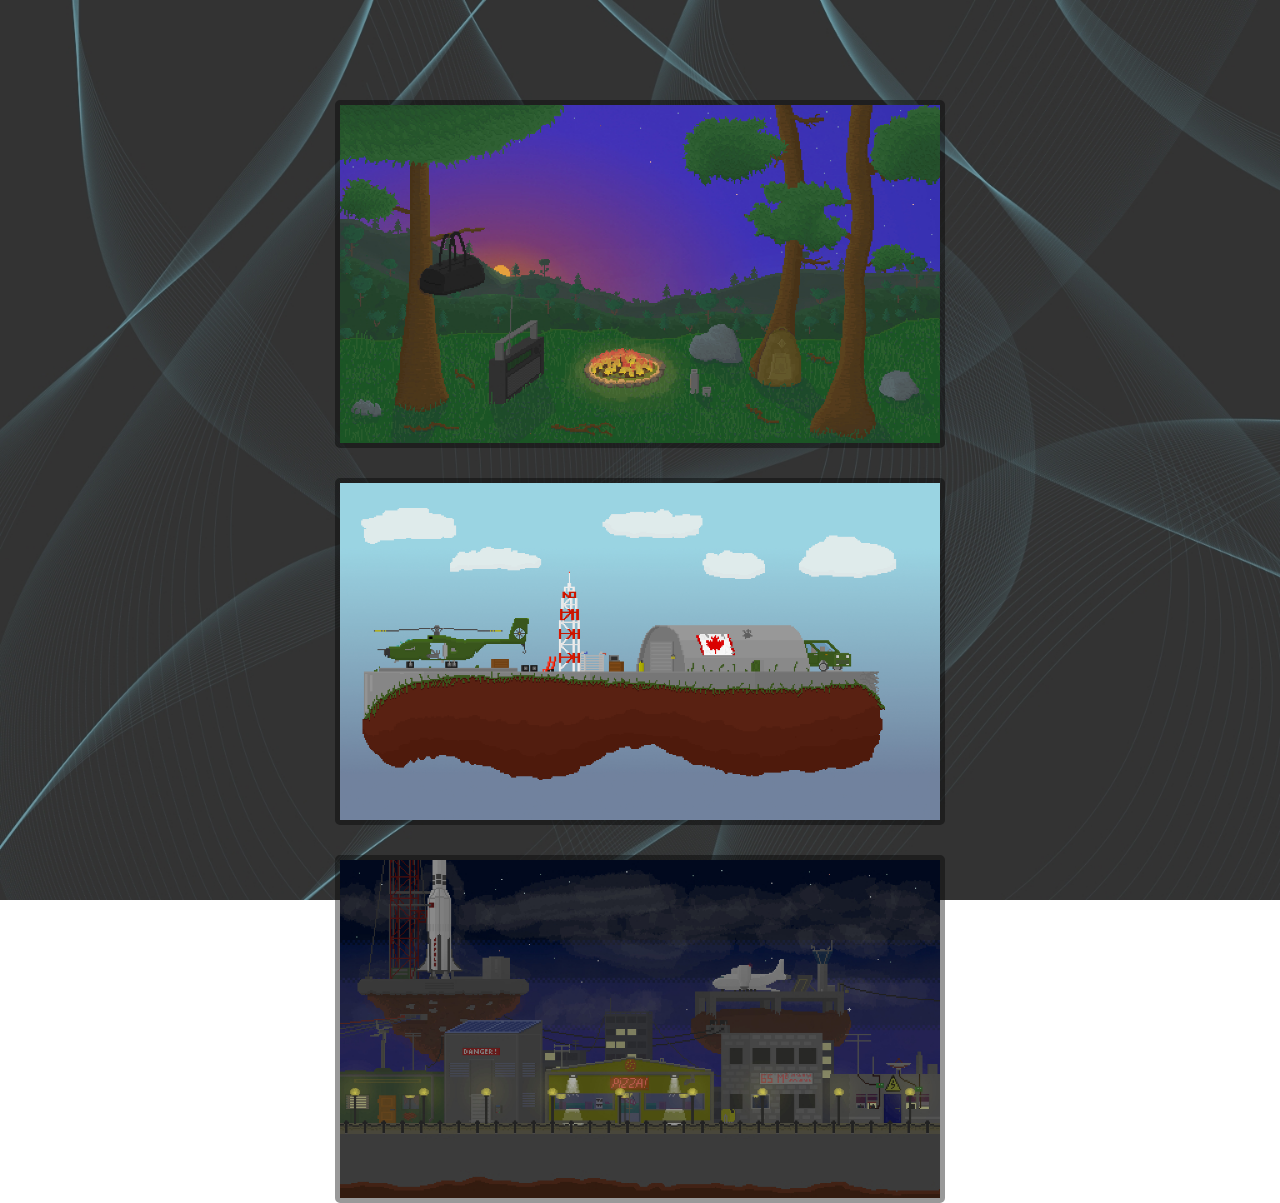
==== gallery-bgs.html @ c7d8f598 "Add artwork galleries" ====
<!DOCTYPE html>
<html lang="en">

<head>
  <title>Game Backgrounds</title>
  <link rel="stylesheet" type="text/css" href="gallery-styles.css"/>
  <meta charset="UTF-8" />
  <meta name="viewport" content="width=device-width, initial-scale=1.0">
</head>

<body>
  <div class="image-grid">
    <a href="images/artwork/forest_bg.jpg">
      <img src="images/artwork/forest_bg.jpg"/>
    </a>
    <a href="images/artwork/island_bg.jpg">
      <img src="images/artwork/island_bg.jpg"/>
    </a>
    <a href="images/artwork/city_bg.jpg">
      <img src="images/artwork/city_bg.jpg"/>
    </a>
  </div>
</body>

</html>
---- gallery-styles.css ----
body {
  color: white;

  margin: 0;
  padding: 0;

  background: url("images/background.jpg") no-repeat fixed;
  background-size: cover;
}

.image-grid {
  display: grid;
  grid-template-columns: auto auto;
  grid-gap: 30px;
  justify-content: center;

  width: 70vw;
  margin-left: 15vw;
  margin-top: 100px;
}

img {
  display: block;
  max-width: 600px;
  border: 5px solid #0006;
  border-radius: 5px;
}

a {
  transition: 0.3s;
}

a:hover {
  transform: scale(103%);
}

@media screen and (max-width: 1300px) {
  .image-grid {
    grid-template-columns: auto;
  }
}

@media screen and (max-width: 700px) {
  img {
    width: 80vw;
  }
}
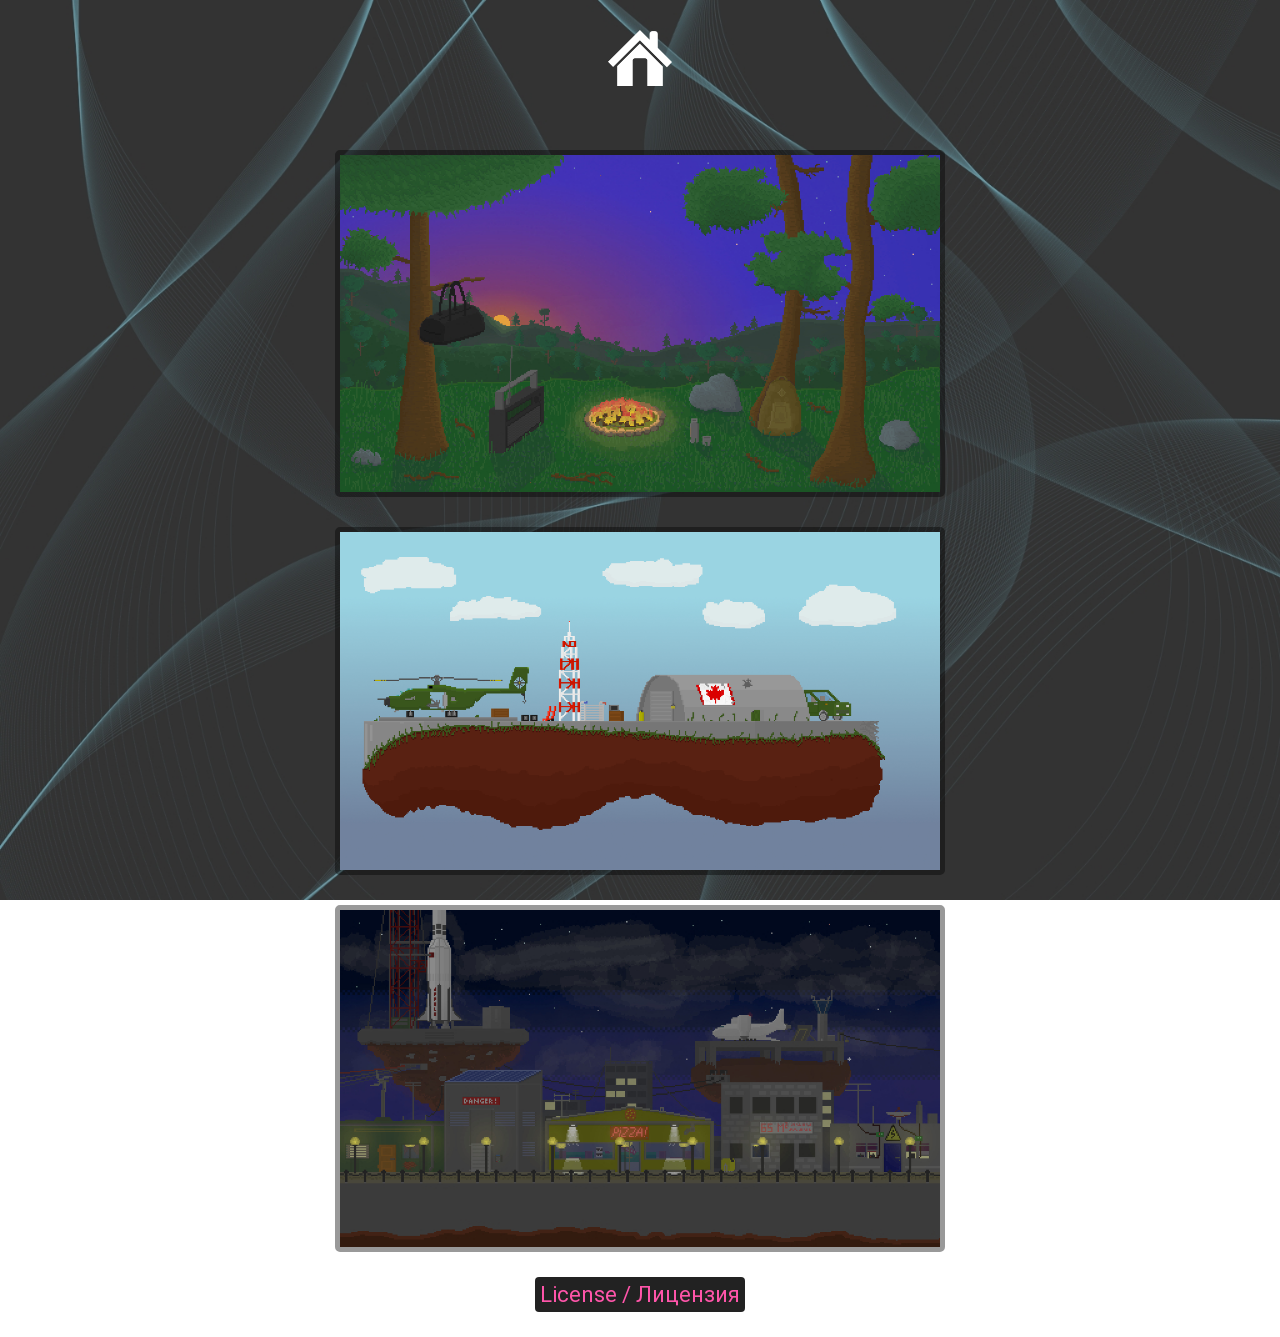
==== commit 89c14ea1: "Improve galleries, add licensing info" ====
--- a/gallery-bgs.html
+++ b/gallery-bgs.html
@@ -9,16 +9,31 @@
 </head>
 
 <body>
+  <div class="center">
+    <a class="home-link" href="https://vinegret43.github.io/">
+      <img class="home" src="images/home.png"/>
+    </a>
+  </div>
   <div class="image-grid">
     <a href="images/artwork/forest_bg.jpg">
-      <img src="images/artwork/forest_bg.jpg"/>
+      <img class="image "src="images/artwork/forest_bg.jpg"/>
     </a>
     <a href="images/artwork/island_bg.jpg">
-      <img src="images/artwork/island_bg.jpg"/>
+      <img class="image "src="images/artwork/island_bg.jpg"/>
     </a>
     <a href="images/artwork/city_bg.jpg">
-      <img src="images/artwork/city_bg.jpg"/>
+      <img class="image" src="images/artwork/city_bg.jpg"/>
     </a>
+  </div>
+
+  <div class="center">
+    <a
+      class="license-link"
+      target="_blank"
+      rel="noopener noreferrer"
+      href="https://github.com/Vinegret43/vinegret43.github.io/blob/main/images/artwork/License.md"
+    >
+    License / Лицензия</a>
   </div>
 </body>
 
--- a/gallery-styles.css
+++ b/gallery-styles.css
@@ -1,3 +1,8 @@
+
+@font-face {
+  font-family: _roboto;
+  src: url("fonts/Roboto-Regular.ttf")
+}
 
 body {
   color: white;
@@ -9,6 +14,33 @@
   background-size: cover;
 }
 
+.image {
+  display: block;
+  max-width: 600px;
+  border: 5px solid #0006;
+  border-radius: 5px;
+}
+
+.home {
+  width: 64px;
+}
+
+a {
+  transition: 0.3s;
+}
+
+a:hover {
+  transform: scale(103%);
+}
+
+.home-link:hover {
+  transform: none;
+}
+
+.license-link:hover {
+  transform: none;
+}
+
 .image-grid {
   display: grid;
   grid-template-columns: auto auto;
@@ -17,22 +49,22 @@
 
   width: 70vw;
   margin-left: 15vw;
-  margin-top: 100px;
+  margin-top: 30px;
 }
 
-img {
-  display: block;
-  max-width: 600px;
-  border: 5px solid #0006;
-  border-radius: 5px;
+.center {
+  text-align: center;
+  padding: 30px;
 }
 
-a {
-  transition: 0.3s;
-}
-
-a:hover {
-  transform: scale(103%);
+.license-link {
+  font-family: _roboto;
+  font-size: 22px;
+  color: #FF55AA;
+  background: #222;
+  padding: 5px;
+  border-radius: 4px;
+  text-decoration: none;
 }
 
 @media screen and (max-width: 1300px) {
